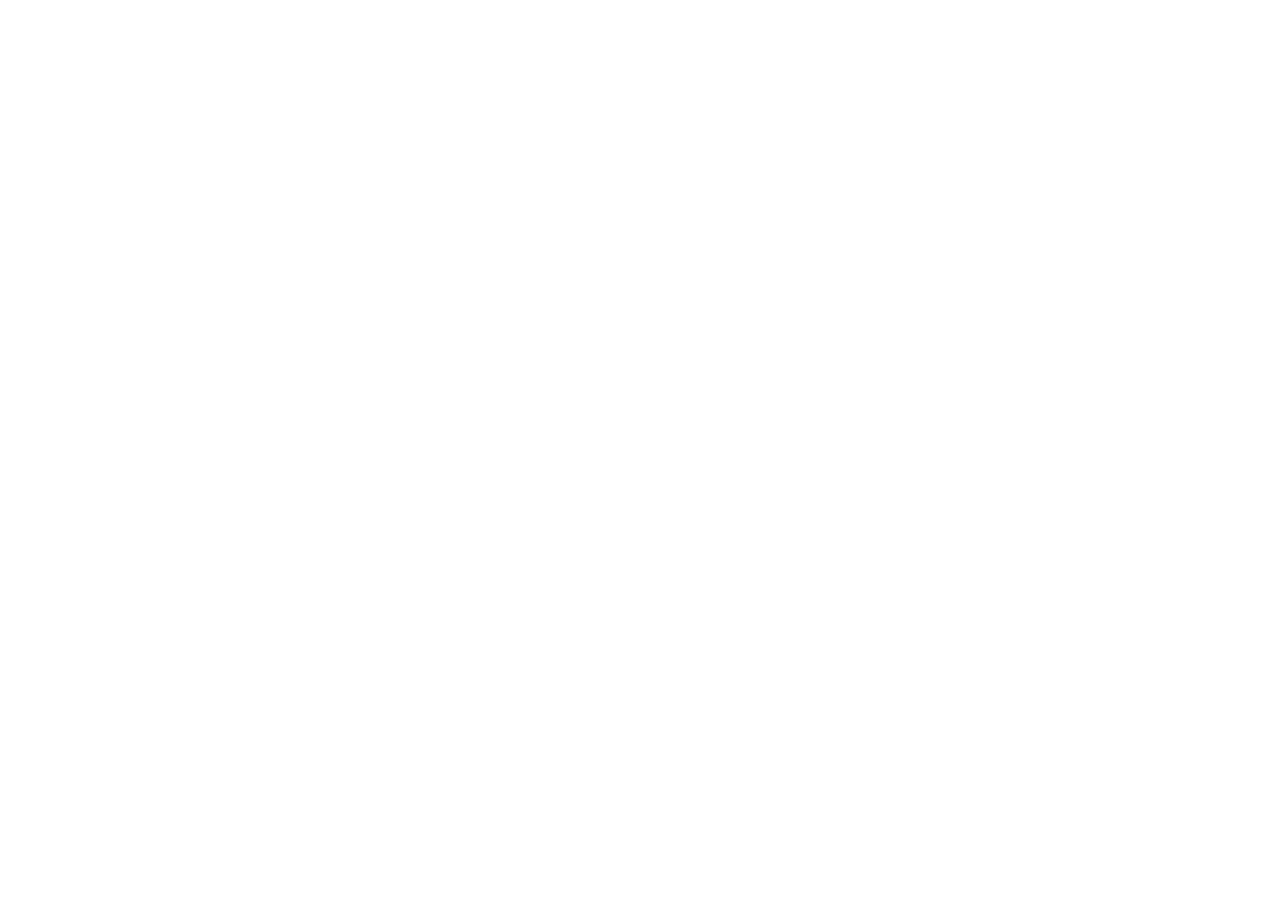
==== index.html @ b27aaeb6 "first commit" ====
<!DOCTYPE html>
<html lang="fr">
<head>
    <meta charset="UTF-8">
    <meta name="viewport" content="width=device-width, initial-scale=1.0">
    <meta name="description" content="Site web pour apprendre...">
    <title>Projet troll</title>
    <link rel="stylesheet" href="./css/main.css">
</head>
<body>
    
</body>
</html>
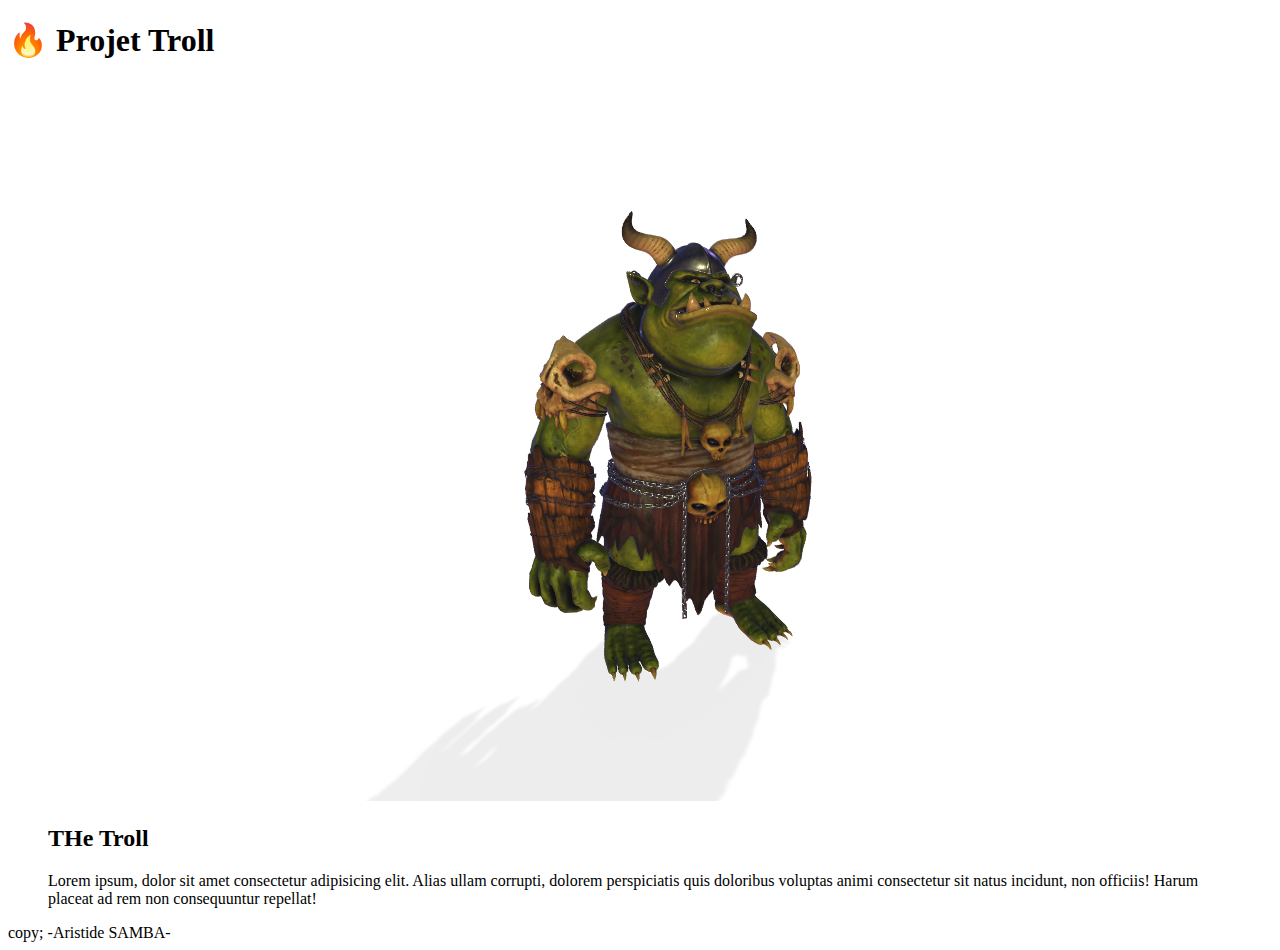
==== commit 24ad63d6: "second commit" ====
--- a/index.html
+++ b/index.html
@@ -8,6 +8,24 @@
     <link rel="stylesheet" href="./css/main.css">
 </head>
 <body>
-    
+    <header>
+        <h1>
+            🔥 Projet Troll
+        </h1>
+    </header>
+    <main>
+        <figure>
+            <img src="./asset/grand troll.png" alt="troll figurine">
+            <figcaption>
+                <h2>THe Troll</h2>
+                <p>
+                    Lorem ipsum, dolor sit amet consectetur adipisicing elit. Alias ullam corrupti, dolorem perspiciatis quis doloribus voluptas animi consectetur sit natus incidunt, non officiis! Harum placeat ad rem non consequuntur repellat!
+                </p>
+            </figcaption>
+        </figure>
+    </main>
+    <footer>
+        copy; -Aristide SAMBA-
+    </footer>
 </body>
 </html>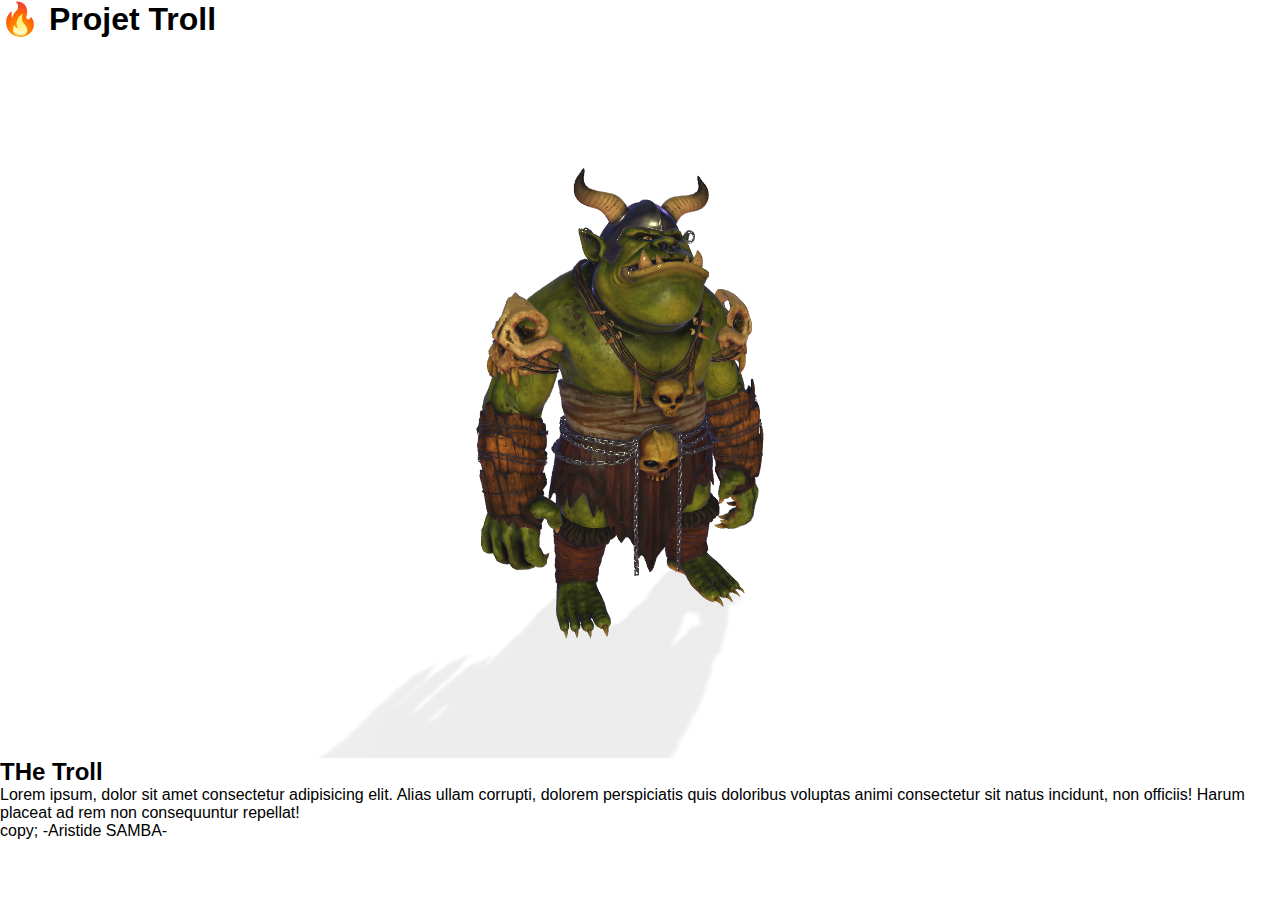
==== commit 44602077: "third commit" ====
--- a/index.html
+++ b/index.html
@@ -5,6 +5,10 @@
     <meta name="viewport" content="width=device-width, initial-scale=1.0">
     <meta name="description" content="Site web pour apprendre...">
     <title>Projet troll</title>
+    <link rel="apple-touch-icon" sizes="180x180" href="./favicon/">
+    <link rel="icon" type="image/png" sizes="32x32" href="./favicon/favicon-32x32.png">
+    <link rel="icon" type="image/png" sizes="16x16" href="./favicon/favicon-16x16.png">
+    <link rel="manifest" href="./favicon/site.webmanifest">
     <link rel="stylesheet" href="./css/main.css">
 </head>
 <body>
--- a/css/main.css
+++ b/css/main.css
@@ -0,0 +1 @@
+@import url(./reset.css);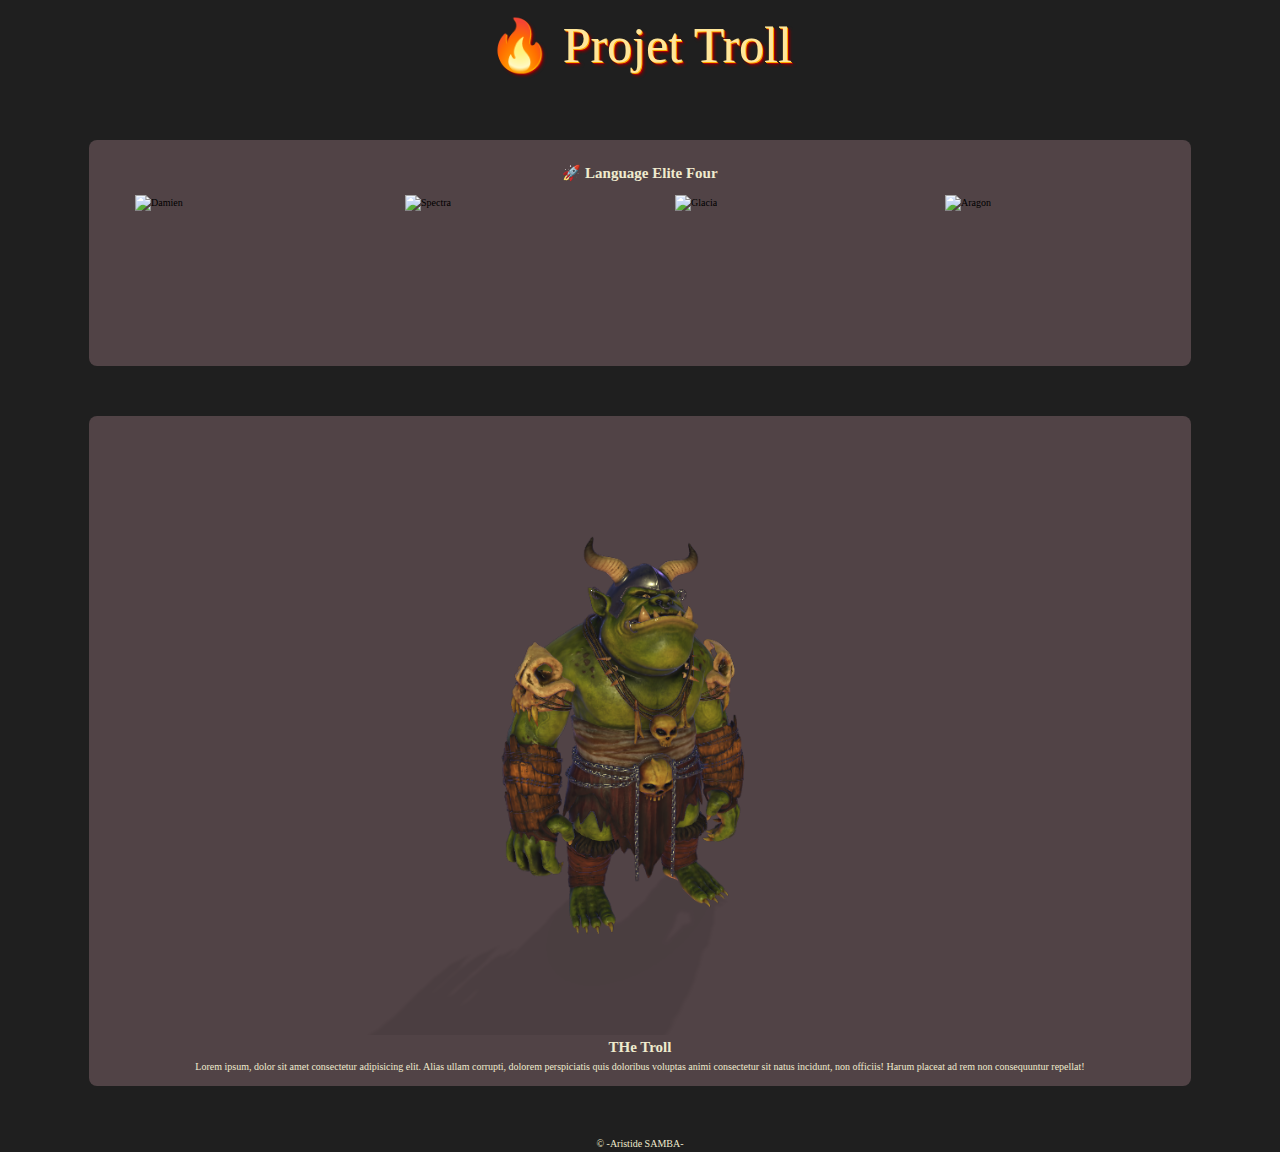
==== commit 8904596a: "branch dev" ====
--- a/index.html
+++ b/index.html
@@ -14,10 +14,36 @@
 <body>
     <header>
         <h1>
-            🔥 Projet Troll
+            <span aria-hidden="true">🔥</span> Projet Troll
         </h1>
     </header>
     <main>
+        <!-- main pour les images -->
+        <figure>
+            <figcaption>
+              <h2>
+                <span aria-hidden="true">🚀</span>
+                Language 
+                <a href="https://www.pokepedia.fr/Conseil_4#Conseil_4_d'%C3%89ternara" target="blank">Elite Four</a></h2>
+            </figcaption>
+            <!-- banniere -->
+            <ul>
+                <li 
+                data-id="HTML"
+                >
+                <img loading="lazy" 
+                src="https://www.pokepedia.fr/images/2/2c/Damien-ROSA.png" 
+                alt="Damien">
+                </li>
+
+                <li data-id="CSS">
+                    <img loading="lazy" src="https://www.pokepedia.fr/images/f/fc/Spectra-ROSA.png"  alt="Spectra"></li>
+                <li data-id="Javascript">
+                    <img loading="lazy" src="https://www.pokepedia.fr/images/7/75/Glacia-ROSA.png" alt="Glacia"></li>
+                <li data-id="PHP">
+                    <img loading="lazy" src="https://www.pokepedia.fr/images/f/f9/Aragon-ROSA.png" alt="Aragon"></li>
+            </ul>
+          </figure>
         <figure>
             <img src="./asset/grand troll.png" alt="troll figurine">
             <figcaption>
@@ -29,7 +55,7 @@
         </figure>
     </main>
     <footer>
-        copy; -Aristide SAMBA-
+        <p>&copy; -Aristide SAMBA- </p>
     </footer>
 </body>
 </html>--- a/css/main.css
+++ b/css/main.css
@@ -1 +1,84 @@
-@import url(./reset.css);+@import url(./reset.css);
+
+:root{
+    --eerie-black: #1f1f1fff;
+    --wenge: #514346ff;
+    --beige: #efebceff;
+    --old-rose: #bb8588ff;
+    }
+
+    header h1 {
+        background-color: var(--onyx);
+        color: var(--white-smoke);
+        text-align: center;
+        line-height: 9rem;
+        font-weight: 400;
+        
+        text-shadow: 
+        #ffae00 0.1rem 0.1rem 0, #aa0306 0.2rem 0.2rem 0,
+          #7c0003 0.3rem 0.3rem 0.3rem;
+        color: #ffe69a;
+      
+        box-shadow: rgba(0, 0, 0, 0.25) 0 5.4rem 5.5rem,
+          rgba(0, 0, 0, 0.12) 0 -1.2rem 3, rgba(0, 0, 0, 0.12) 0 0.4rem 0.6rem,
+          rgba(0, 0, 0, 0.17) 0 1.2rem 1.3rem, rgba(0, 0, 0, 0.09) 0 -0.3rem 0.5rem;
+      
+        font-size: 5rem;
+      }
+/* main */
+figure:nth-of-type(1) > ul{
+    display: flex;
+    flex-wrap: nowrap;
+    justify-content: space-around;
+  }
+  figure:nth-of-type(1) > 
+  ul li img{
+      height: 15rem;
+  }
+  figure:nth-of-type(1) > 
+  ul li {
+      position: relative;
+      width: 20rem;
+      padding-bottom: 1rem;
+   }
+   li:after {
+    content: "Data: " attr(data-id);
+    position: absolute;
+    top: -3.2rem;
+    left: 1rem;
+    background: black;
+    color: #ffffff;
+    padding: 0.4rem;
+    border: 0.1rem solid #eee;
+    opacity: 0;
+    transition: 0.5s opacity;
+  }
+  
+  li:hover:after {
+    opacity: 1;
+    cursor: pointer;
+  }
+  figure:nth-of-type(1) > figcaption {
+    display: block;
+    word-break: break-word;
+    margin: 1rem 0;
+    text-align: center;
+  }
+figure{
+    background-color: var(--wenge);
+    max-width: 108.0rem;
+    margin: 5rem auto;
+    border: solid .1rem transparent;
+    padding: 1rem;
+    border-radius: .8rem;
+}
+
+figure h2, figure p{
+    color: var(--beige);
+    text-align: center;
+}
+
+footer *{
+    text-align: center;
+    color: var(--beige);
+}